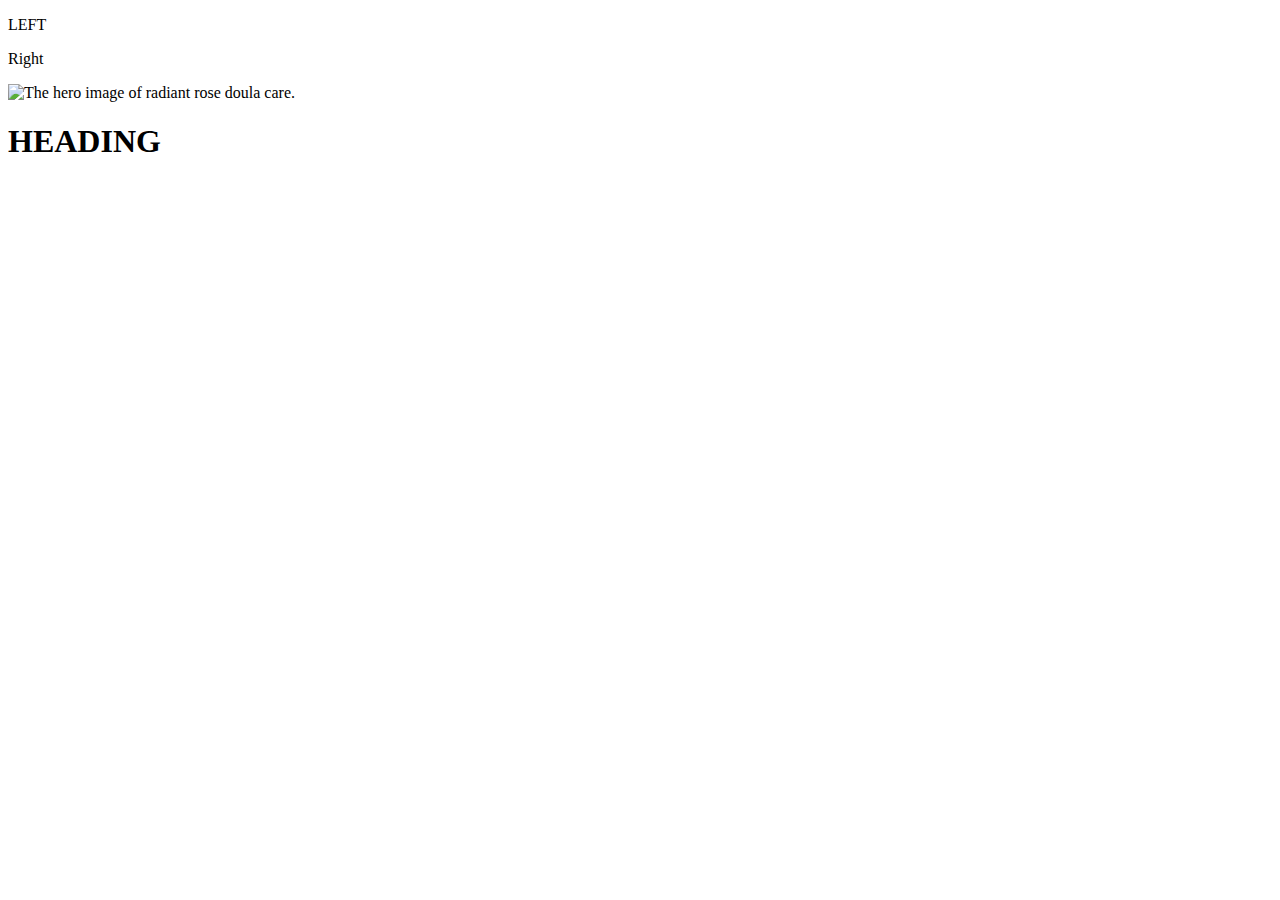
==== index.html @ bd2d9146 "Create all side html pages" ====
<!DOCTYPE html>
<html lang="en">
  <head>
    <meta charset="utf-8">
    <title>Radiant Rose Doula Care</title>
    <link rel="stylesheet" href="style.css">
  </head>
  <body>

    <div class="header">
      <p id="left-head">LEFT</p>
      <p id="Right-head">Right</p>
    </div>
    <div class="hero">
      <img src="" alt="The hero image of radiant rose doula care.">
      <h1 id="heading">HEADING</h1>
    </div>


    <script src="script.js"></script>
  </body>
</html>
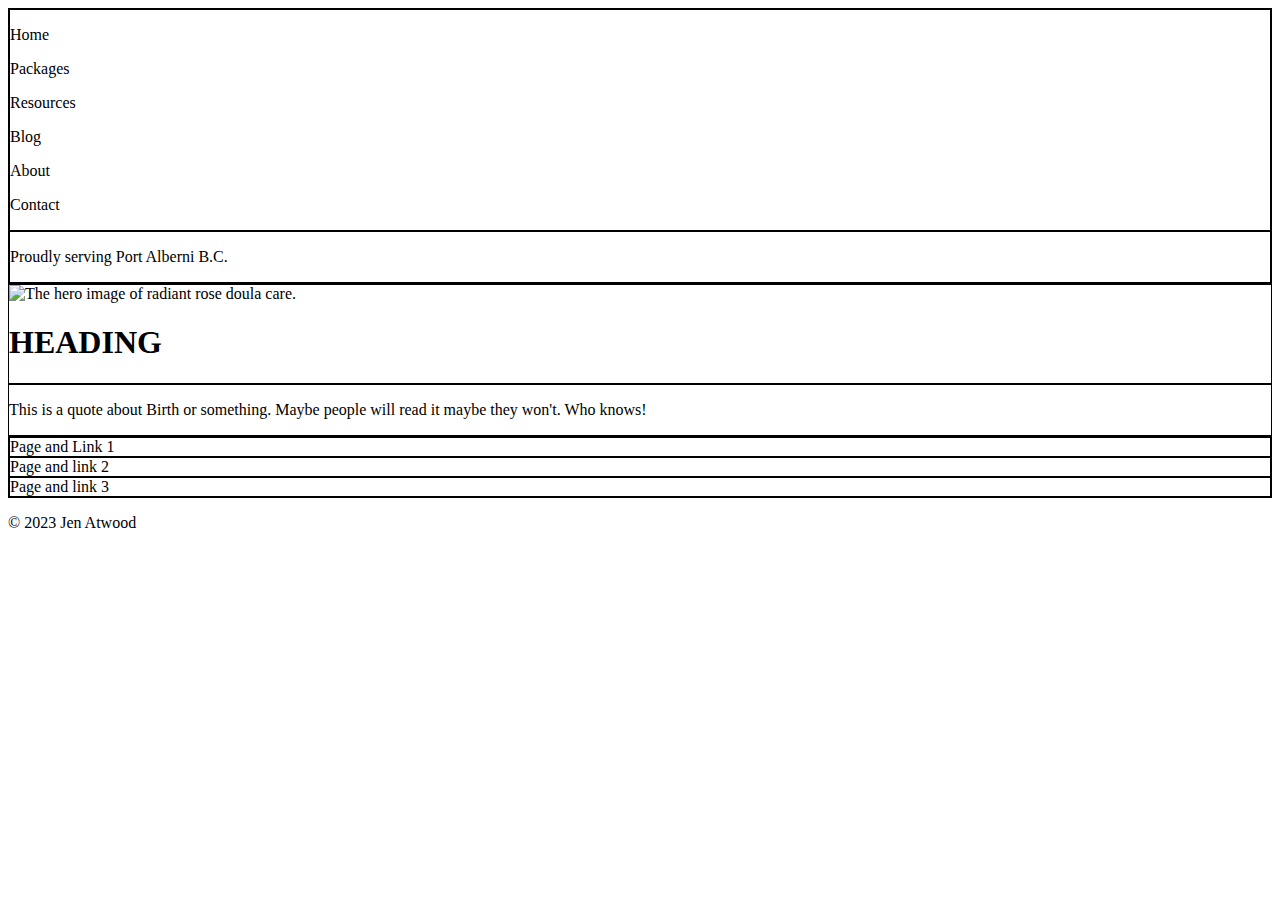
==== commit 30af2df5: "Create index page element layout Create boilerplate for other htmls" ====
--- a/index.html
+++ b/index.html
@@ -6,17 +6,49 @@
     <link rel="stylesheet" href="style.css">
   </head>
   <body>
+    
+    <!-- Header -->
+    <div class="header">
+      <div class="linkHead">
+        <p id="Home">Home</p>
+        <p id="">Packages</p>
+        <p id="">Resources</p>
+        <p id="">Blog</p>
+        <p id="">About</p>
+        <p id="">Contact</p>
+      </div>
+      <div class="captionHead">
+        <p id="caption">Proudly serving Port Alberni B.C.</p>
+      </div>
+    </div>
 
-    <div class="header">
-      <p id="left-head">LEFT</p>
-      <p id="Right-head">Right</p>
-    </div>
+
+    <!-- Hero -->
     <div class="hero">
       <img src="" alt="The hero image of radiant rose doula care.">
       <h1 id="heading">HEADING</h1>
     </div>
 
+    <!-- Quote Section -->
+    <div class="quote-area">
+      <p id="quote">
+        This is a quote about Birth or something. Maybe people will read it maybe they won't. Who knows! 
+      </p>
+    </div>
 
+    <!-- Feature Page Link Boxes -->
+    <div class="feature-boxes">
+      <div class="box1">Page and Link 1</div>
+      <div class="box2">Page and link 2</div>
+      <div class="box3">Page and link 3</div>
+    </div>
+
+
+
+    <!-- Footer -->
+    <footer id="footer">
+      <p>&#169 2023 Jen Atwood</p>
+    </footer>
     <script src="script.js"></script>
   </body>
 </html>--- a/style.css
+++ b/style.css
@@ -0,0 +1,13 @@
+/* Global Styles */
+
+div {
+  border: 1px solid black;
+}
+
+
+
+
+
+
+
+/* index.html styles */
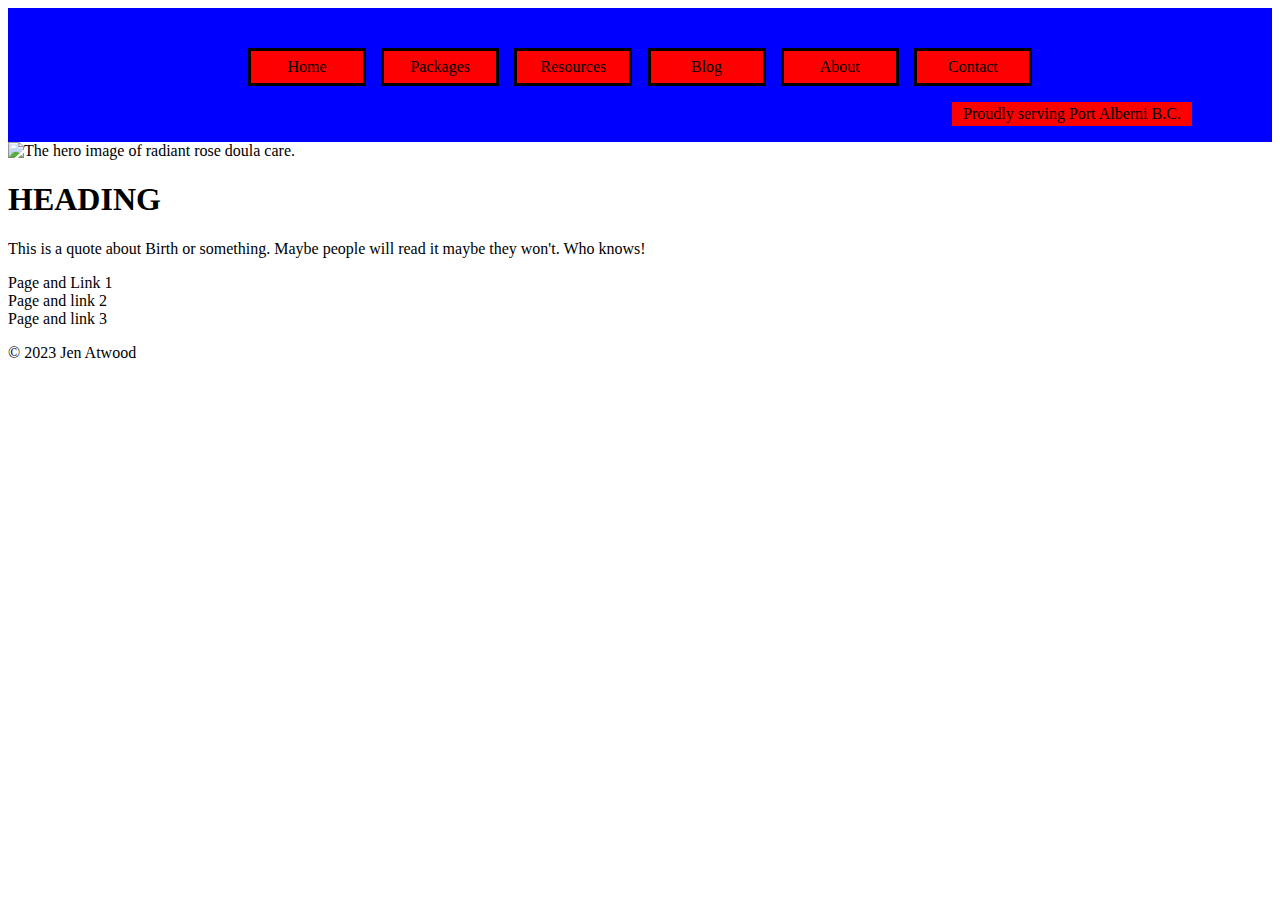
==== commit d76806fd: "Create gloabl css for header contents" ====
--- a/index.html
+++ b/index.html
@@ -9,15 +9,15 @@
     
     <!-- Header -->
     <div class="header">
-      <div class="linkHead">
-        <p id="Home">Home</p>
-        <p id="">Packages</p>
-        <p id="">Resources</p>
-        <p id="">Blog</p>
-        <p id="">About</p>
-        <p id="">Contact</p>
+      <div class="link-head">
+        <p class="link-b">Home</p>
+        <p class="link-b">Packages</p>
+        <p class="link-b">Resources</p>
+        <p class="link-b">Blog</p>
+        <p class="link-b">About</p>
+        <p class="link-b">Contact</p>
       </div>
-      <div class="captionHead">
+      <div class="caption-head">
         <p id="caption">Proudly serving Port Alberni B.C.</p>
       </div>
     </div>
--- a/style.css
+++ b/style.css
@@ -1,13 +1,52 @@
 /* Global Styles */
 
 div {
-  border: 1px solid black;
+  /* border: 1px solid black; */
+}
+
+.header{
+  display: flex;
+  flex-direction: column;
+  background-color: blue;
+}
+
+.link-head {
+  /* position: absolute; */
+  display: flex;
+  justify-content: space-between;
+  align-items: center;
+  padding-left: 15rem;
+  padding-right: 15rem;
+  margin-bottom: -1rem;
+  margin-top: 1.5rem;
+}
+
+.link-b {
+  display: flex;
+  justify-content: center;
+  align-items: center;
+  background-color: red;
+  height: 2rem;
+  width: 7rem;
+  border: 3px solid black;
+}
+
+.caption-head {
+  display: flex;
+  justify-content: flex-end;
+  align-items: center;
+  margin-right: 5rem;
+}
+
+#caption {
+  display: flex;
+  align-items: center;
+  justify-content: center;
+  background-color: red;
+  width: 15rem;
+  height: 1.5rem;
 }
 
 
 
-
-
-
-
 /* index.html styles */
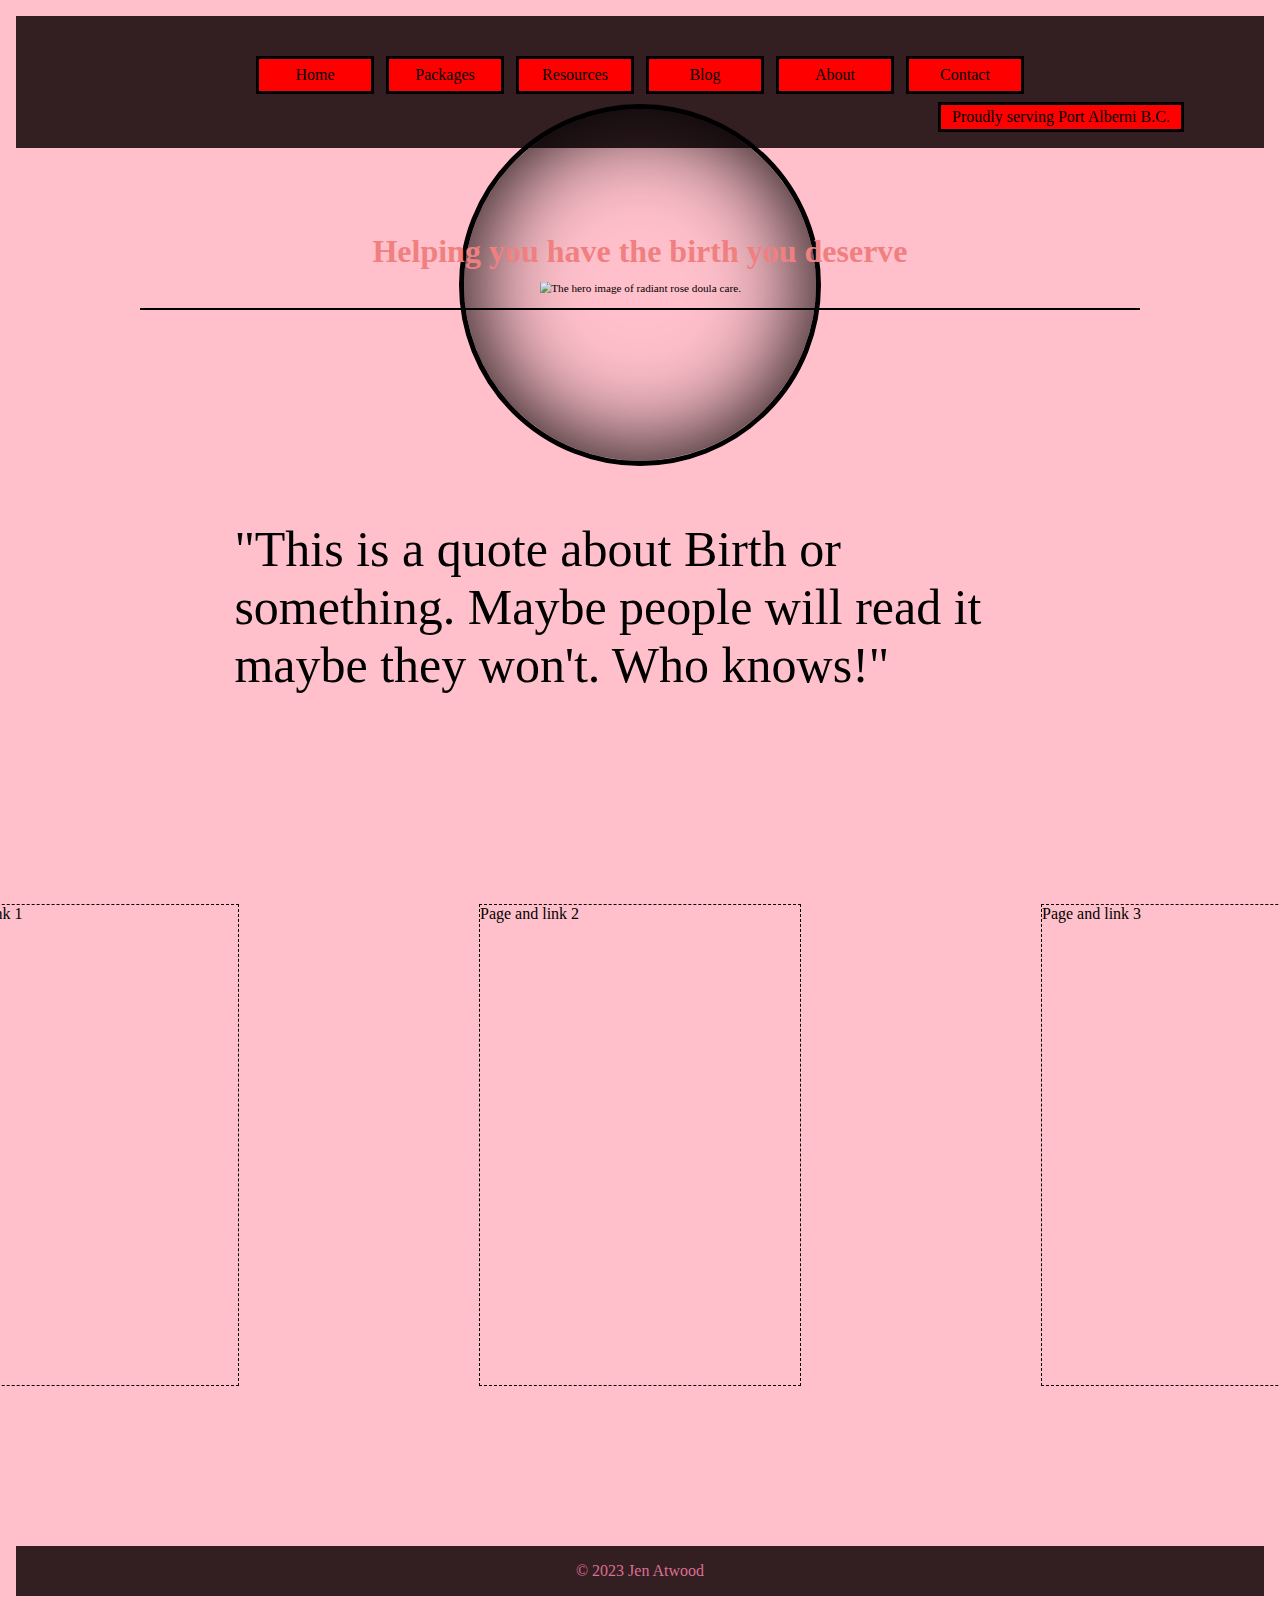
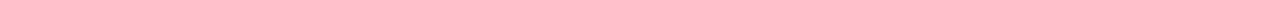
==== commit 55977359: "Create basic homepage layout and style set up" ====
--- a/index.html
+++ b/index.html
@@ -7,48 +7,44 @@
   </head>
   <body>
     
-    <!-- Header -->
-    <div class="header">
-      <div class="link-head">
-        <p class="link-b">Home</p>
-        <p class="link-b">Packages</p>
-        <p class="link-b">Resources</p>
-        <p class="link-b">Blog</p>
-        <p class="link-b">About</p>
-        <p class="link-b">Contact</p>
+    <div class="page-content">
+      <!-- Header -->
+      <div class="header">
+        <div class="link-head">
+          <p class="link-b">Home</p>
+          <p class="link-b">Packages</p>
+          <p class="link-b">Resources</p>
+          <p class="link-b">Blog</p>
+          <p class="link-b">About</p>
+          <p class="link-b">Contact</p>
+        </div>
+        <div class="caption-head">
+          <p id="caption">Proudly serving Port Alberni B.C.</p>
+        </div>
       </div>
-      <div class="caption-head">
-        <p id="caption">Proudly serving Port Alberni B.C.</p>
+      <!-- Hero -->
+      <div class="hero">
+        <img src="doulawebsiteinfo/Crop image project.png" class="logo-img" alt="The hero image of radiant rose doula care.">
+        <h1 id="heading">Helping you have the birth you deserve</h1>
+        <div class="crop-circle"></div>
       </div>
+      <!-- Quote Section -->
+      <div class="quote-area">
+        <p id="quote">
+          "This is a quote about Birth or something. Maybe people will read it maybe they won't. Who knows!"
+        </p>
+      </div>
+      <!-- Feature Page Link Boxes -->
+      <div class="feature-boxes">
+        <div class="box1">Page and Link 1</div>
+        <div class="box2">Page and link 2</div>
+        <div class="box3">Page and link 3</div>
+      </div>
+      <!-- Footer -->
+      <footer id="footer">
+        <p id="footer-content">&#169 2023 Jen Atwood</p>
+      </footer>
     </div>
-
-
-    <!-- Hero -->
-    <div class="hero">
-      <img src="" alt="The hero image of radiant rose doula care.">
-      <h1 id="heading">HEADING</h1>
-    </div>
-
-    <!-- Quote Section -->
-    <div class="quote-area">
-      <p id="quote">
-        This is a quote about Birth or something. Maybe people will read it maybe they won't. Who knows! 
-      </p>
-    </div>
-
-    <!-- Feature Page Link Boxes -->
-    <div class="feature-boxes">
-      <div class="box1">Page and Link 1</div>
-      <div class="box2">Page and link 2</div>
-      <div class="box3">Page and link 3</div>
-    </div>
-
-
-
-    <!-- Footer -->
-    <footer id="footer">
-      <p>&#169 2023 Jen Atwood</p>
-    </footer>
     <script src="script.js"></script>
   </body>
 </html>--- a/style.css
+++ b/style.css
@@ -1,13 +1,28 @@
 /* Global Styles */
+body {
+  /* border: 1px solid black; */
+  background-color: pink;
+  margin: 1rem;
+}
 
 div {
   /* border: 1px solid black; */
 }
 
-.header{
+.page-content {
   display: flex;
   flex-direction: column;
-  background-color: blue;
+  justify-content: center;
+  align-items: center;
+}
+
+.header{
+  margin-top: 0;
+  display: flex;
+  flex-direction: column;
+  background-color: rgb(51, 30, 33);
+  flex-shrink: 0;
+  width: 100%;
 }
 
 .link-head {
@@ -17,7 +32,7 @@
   align-items: center;
   padding-left: 15rem;
   padding-right: 15rem;
-  margin-bottom: -1rem;
+  margin-bottom: -1.5rem;
   margin-top: 1.5rem;
 }
 
@@ -45,8 +60,117 @@
   background-color: red;
   width: 15rem;
   height: 1.5rem;
+  border: 3px solid black;
 }
 
 
 
 /* index.html styles */
+
+.hero {
+  margin-top: 10rem;
+  border: 1px solid black;
+  width: 80%;
+  display: flex;
+  flex-direction: column;
+  justify-content: center;
+  align-items: center;
+  background-color: black;
+}
+
+.logo-img {
+  /* border: 1px solid black; */
+  /* border-radius: 50%; */
+  scale: 70%;
+  z-index: 1;
+  margin-top: -3rem;
+}
+
+.crop-circle {
+  position: absolute;
+  border: 5px solid black;
+  width: 22rem;
+  height: 22rem;
+  border-radius: 50%;
+  box-shadow: 0px 0px 100px inset rgb(0, 0, 0);
+  z-index: 1;
+  margin-top: -3rem;
+
+}
+
+#heading{
+  margin-top: -4rem;
+  color: lightcoral;
+  z-index: 3;
+  /* width: 12em; */
+  /* border: 1px solid black; */
+  /* box-shadow: 0 0 100px inset black; */
+}
+
+/* Quote Section */
+
+.quote-area {
+  margin-top: 10rem;
+  display: flex;
+  justify-content: center;
+  align-items: center;
+  width: 65%;
+}
+
+#quote {
+  width: 18em;
+  font-size: 50px;
+}
+
+/* Feature Links */
+
+.feature-boxes{
+  margin-top: 10rem;
+  display: flex;
+  justify-content: space-between;
+  align-items: center;
+  gap: 15rem;
+}
+
+.box1 {
+  width: 20rem;
+  aspect-ratio: 1/1.5;
+
+  border-style:dashed;
+  border-width: 1px;
+  border-color: black;
+}
+
+.box2 {
+  width: 20rem;
+  aspect-ratio: 1/1.5;
+
+  border-style:dashed;
+  border-width: 1px;
+  border-color: black;
+}
+
+.box3 {
+  width: 20rem;
+  aspect-ratio: 1/1.5;
+
+  border-style:dashed;
+  border-width: 1px;
+  border-color: black;
+}
+
+
+/* Footer */
+
+#footer {
+  margin-top: 10rem;
+  width: 100%;
+  background-color: rgb(51, 30, 33);
+  display: flex;
+  justify-content: center;
+  align-items: center;
+}
+
+#footer-content {
+  color: palevioletred;
+}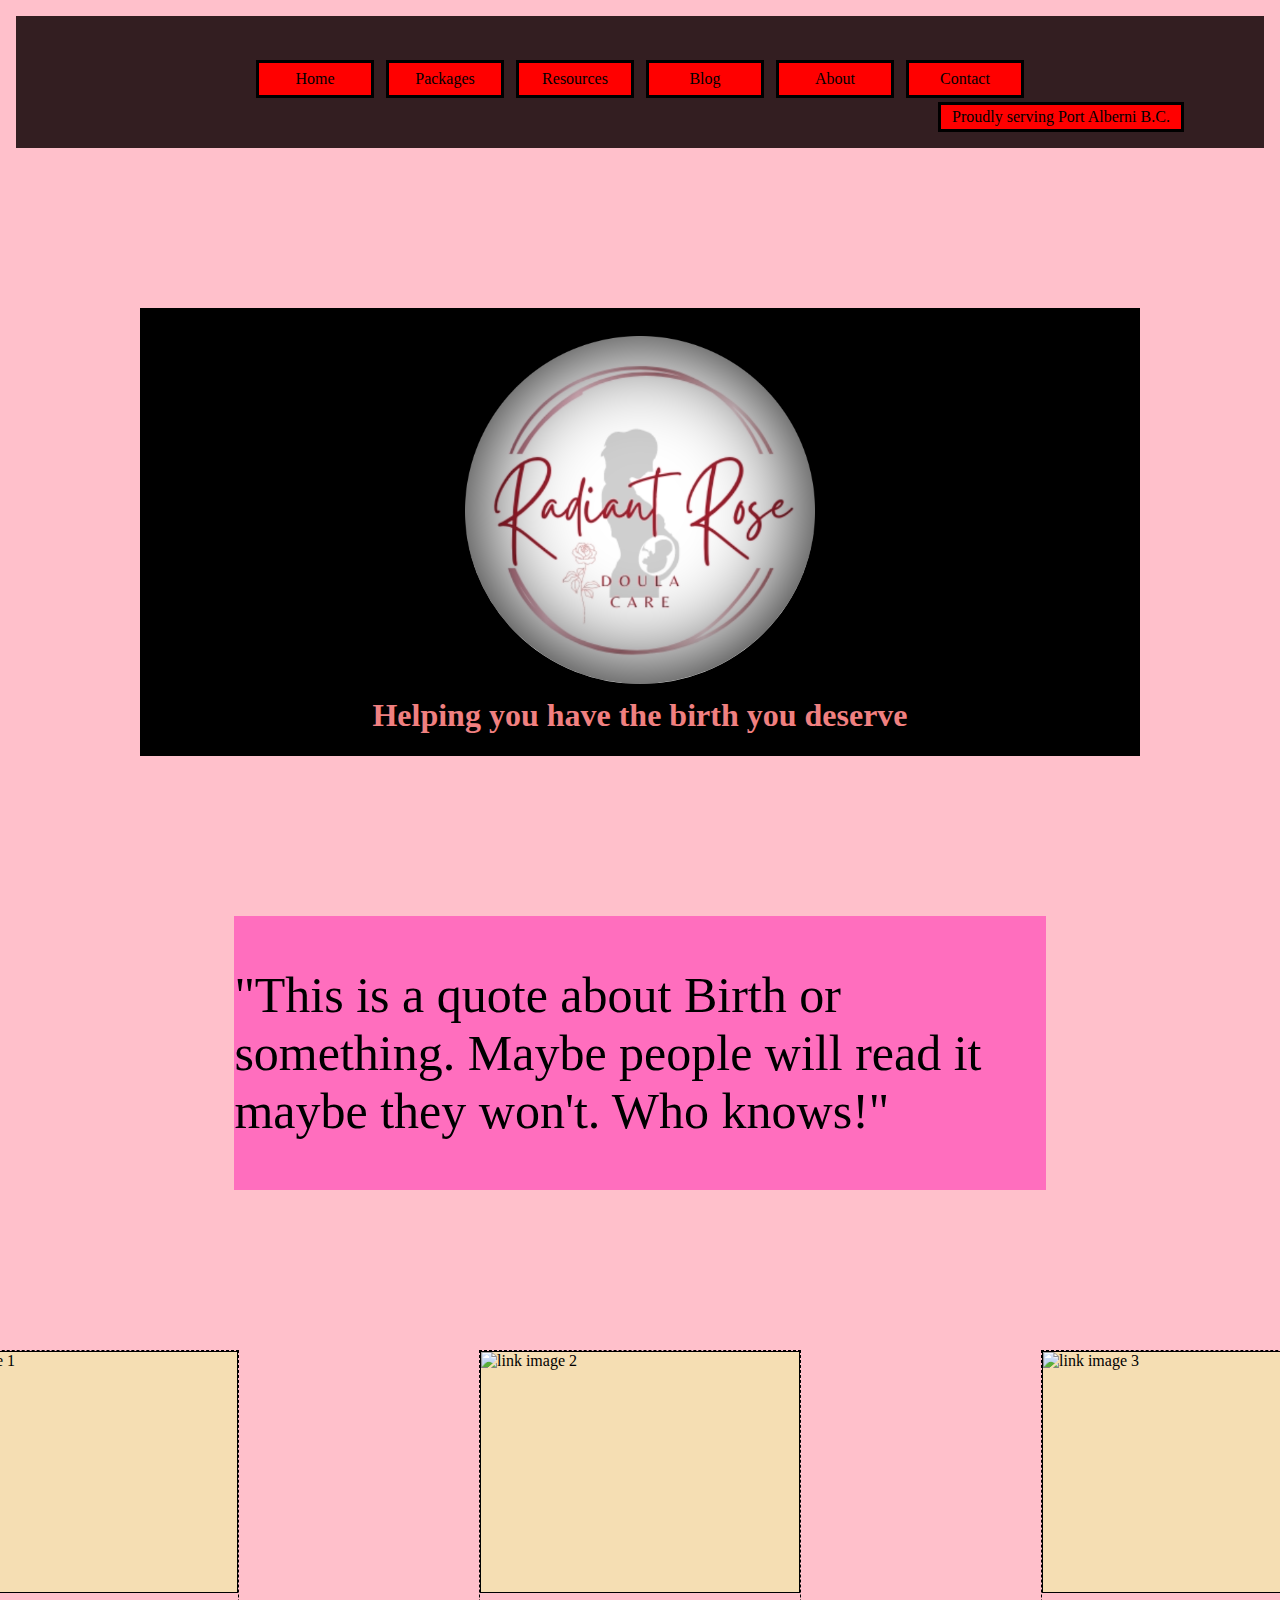
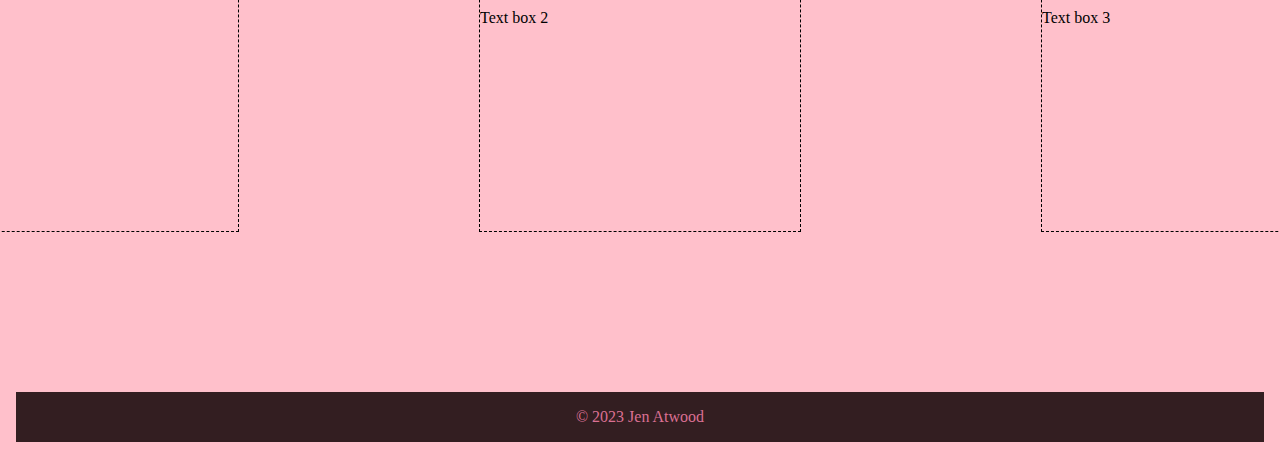
==== commit aeb4eaf6: "Ajust image links section on html" ====
--- a/index.html
+++ b/index.html
@@ -11,12 +11,12 @@
       <!-- Header -->
       <div class="header">
         <div class="link-head">
-          <p class="link-b">Home</p>
-          <p class="link-b">Packages</p>
-          <p class="link-b">Resources</p>
-          <p class="link-b">Blog</p>
-          <p class="link-b">About</p>
-          <p class="link-b">Contact</p>
+          <a class="link-b">Home</a>
+          <a class="link-b">Packages</a>
+          <a class="link-b">Resources</a>
+          <a class="link-b">Blog</a>
+          <a class="link-b">About</a>
+          <a class="link-b">Contact</a>
         </div>
         <div class="caption-head">
           <p id="caption">Proudly serving Port Alberni B.C.</p>
@@ -36,9 +36,18 @@
       </div>
       <!-- Feature Page Link Boxes -->
       <div class="feature-boxes">
-        <div class="box1">Page and Link 1</div>
-        <div class="box2">Page and link 2</div>
-        <div class="box3">Page and link 3</div>
+        <div class="box1 linkbox">
+          <img src="" alt="link image 1">
+          <p>Text box 1</p>
+        </div>
+        <div class="box2 linkbox">
+          <img src="" alt="link image 2"">
+          <p>Text box 2</p>
+        </div>
+        <div class="box3 linkbox">
+          <img src="" alt="link image 3"">
+          <p>Text box 3</p>
+        </div>
       </div>
       <!-- Footer -->
       <footer id="footer">
--- a/style.css
+++ b/style.css
@@ -32,8 +32,8 @@
   align-items: center;
   padding-left: 15rem;
   padding-right: 15rem;
-  margin-bottom: -1.5rem;
-  margin-top: 1.5rem;
+  margin-bottom: -0.75rem;
+  margin-top: 2.75rem;
 }
 
 .link-b {
@@ -115,6 +115,7 @@
   justify-content: center;
   align-items: center;
   width: 65%;
+  background-color: rgb(255, 110, 190);
 }
 
 #quote {
@@ -159,6 +160,16 @@
   border-color: black;
 }
 
+.linkbox {
+  display: flex;
+  flex-direction: column;
+}
+
+.linkbox img {
+  height: 15rem;
+  border: 1px solid black;
+  background-color: wheat;
+}
 
 /* Footer */
 
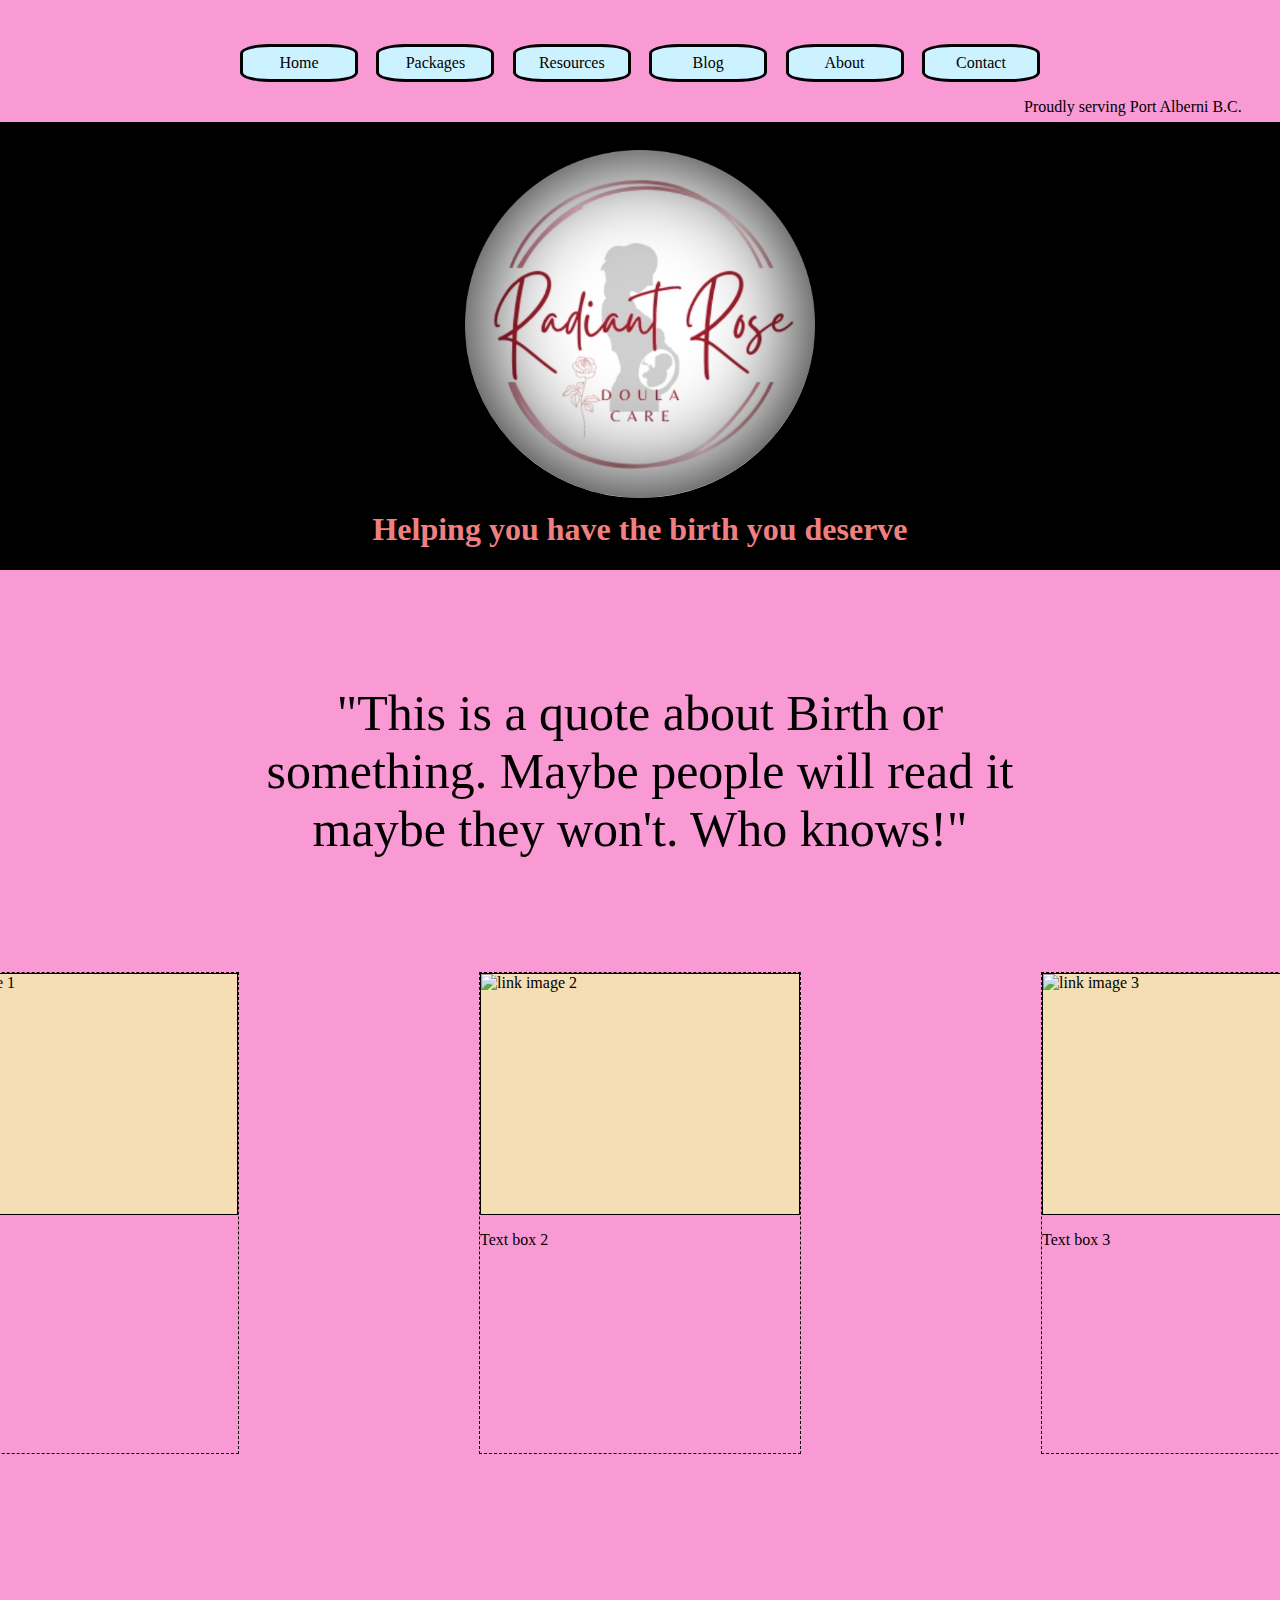
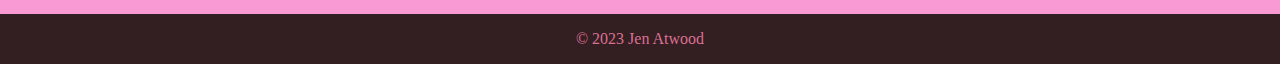
==== commit b2f9547f: "Styled first draft of the homepage layout" ====
--- a/index.html
+++ b/index.html
@@ -11,12 +11,12 @@
       <!-- Header -->
       <div class="header">
         <div class="link-head">
-          <a class="link-b">Home</a>
-          <a class="link-b">Packages</a>
-          <a class="link-b">Resources</a>
-          <a class="link-b">Blog</a>
-          <a class="link-b">About</a>
-          <a class="link-b">Contact</a>
+          <a class="link-b" href="index.html">Home</a>
+          <a class="link-b" href="packages.html">Packages</a>
+          <a class="link-b" href="resources.html">Resources</a>
+          <a class="link-b" href="blog.html">Blog</a>
+          <a class="link-b" href="about.html">About</a>
+          <a class="link-b" href="contact.html">Contact</a>
         </div>
         <div class="caption-head">
           <p id="caption">Proudly serving Port Alberni B.C.</p>
--- a/style.css
+++ b/style.css
@@ -1,8 +1,10 @@
 /* Global Styles */
 body {
   /* border: 1px solid black; */
-  background-color: pink;
-  margin: 1rem;
+  background-color: rgb(250, 154, 213);
+  margin: 0rem;
+  /* margin-top: 1; */
+  /* margin-bottom: 1; */
 }
 
 div {
@@ -20,7 +22,7 @@
   margin-top: 0;
   display: flex;
   flex-direction: column;
-  background-color: rgb(51, 30, 33);
+  background-color: rgb(250, 154, 213);
   flex-shrink: 0;
   width: 100%;
 }
@@ -32,7 +34,7 @@
   align-items: center;
   padding-left: 15rem;
   padding-right: 15rem;
-  margin-bottom: -0.75rem;
+  margin-bottom: 1rem;
   margin-top: 2.75rem;
 }
 
@@ -40,27 +42,30 @@
   display: flex;
   justify-content: center;
   align-items: center;
-  background-color: red;
+  background-color: rgb(205, 242, 255);
   height: 2rem;
   width: 7rem;
   border: 3px solid black;
+  text-decoration: none;
+  color: black;
+  border-radius: 25%;
 }
 
 .caption-head {
   display: flex;
   justify-content: flex-end;
-  align-items: center;
-  margin-right: 5rem;
+  margin-right: 1rem;
 }
 
 #caption {
   display: flex;
-  align-items: center;
-  justify-content: center;
-  background-color: red;
+  align-items: baseline;
+  justify-content: baseline;
+  /* background-color: red; */
   width: 15rem;
   height: 1.5rem;
-  border: 3px solid black;
+  margin: 0;
+  /* border: 3px solid black; */
 }
 
 
@@ -68,9 +73,9 @@
 /* index.html styles */
 
 .hero {
-  margin-top: 10rem;
+  margin-top: 0rem;
   border: 1px solid black;
-  width: 80%;
+  width: 100%;
   display: flex;
   flex-direction: column;
   justify-content: center;
@@ -110,23 +115,23 @@
 /* Quote Section */
 
 .quote-area {
-  margin-top: 10rem;
+  margin-top: 4rem;
   display: flex;
   justify-content: center;
   align-items: center;
   width: 65%;
-  background-color: rgb(255, 110, 190);
 }
 
 #quote {
   width: 18em;
   font-size: 50px;
+  text-align: center;
 }
 
 /* Feature Links */
 
 .feature-boxes{
-  margin-top: 10rem;
+  margin-top: 4rem;
   display: flex;
   justify-content: space-between;
   align-items: center;
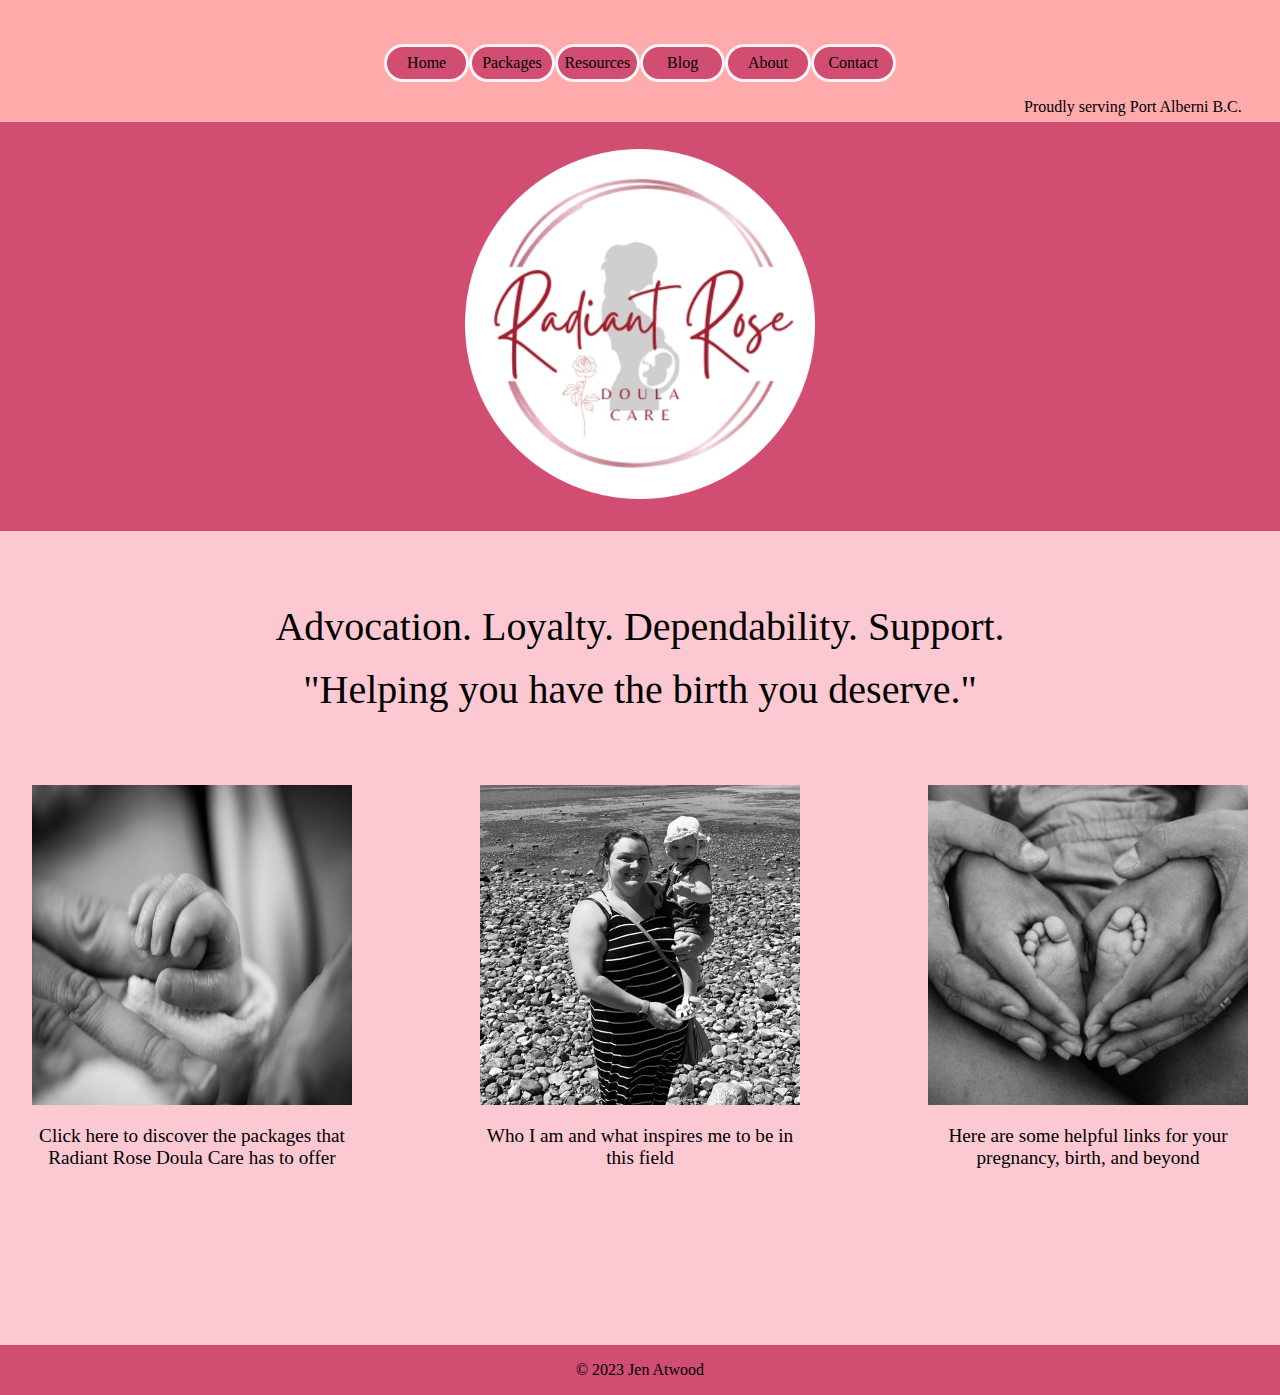
==== commit df32e8cb: "Massive styleing upgrade with client" ====
--- a/index.html
+++ b/index.html
@@ -25,29 +25,28 @@
       <!-- Hero -->
       <div class="hero">
         <img src="doulawebsiteinfo/Crop image project.png" class="logo-img" alt="The hero image of radiant rose doula care.">
-        <h1 id="heading">Helping you have the birth you deserve</h1>
+        <h1 id="heading"></h1>
         <div class="crop-circle"></div>
       </div>
       <!-- Quote Section -->
       <div class="quote-area">
-        <p id="quote">
-          "This is a quote about Birth or something. Maybe people will read it maybe they won't. Who knows!"
-        </p>
+        <p class="quote">Advocation. Loyalty. Dependability. Support.</p>
+        <p class="quote">"Helping you have the birth you deserve."</p>
       </div>
       <!-- Feature Page Link Boxes -->
       <div class="feature-boxes">
-        <div class="box1 linkbox">
-          <img src="" alt="link image 1">
-          <p>Text box 1</p>
-        </div>
-        <div class="box2 linkbox">
-          <img src="" alt="link image 2"">
-          <p>Text box 2</p>
-        </div>
-        <div class="box3 linkbox">
-          <img src="" alt="link image 3"">
-          <p>Text box 3</p>
-        </div>
+        <a href="packages.html" class="box1 linkbox">
+          <img src="images/packages-pixabay-208189.jpg" alt="link image 1">
+          <p>Click here to discover the packages that Radiant Rose Doula Care has to offer</p>
+        </a>
+        <a href="about.html" class="box2 linkbox">
+          <img src="images/IMG_0940.jpg" alt="about the doula"">
+          <p>Who I am and what inspires me to be in this field</p>
+        </a>
+        <a href="resources.html" class="box3 linkbox">
+          <img src="images/resources-alexandro-david-1912359.jpg" alt="link image 3"">
+          <p>Here are some helpful links for your pregnancy, birth, and beyond</p>
+        </a>
       </div>
       <!-- Footer -->
       <footer id="footer">
--- a/style.css
+++ b/style.css
@@ -1,8 +1,9 @@
 /* Global Styles */
 body {
   /* border: 1px solid black; */
-  background-color: rgb(250, 154, 213);
+  background-color: #FCC8D1;
   margin: 0rem;
+  /* overflow-x: hidden; */
   /* margin-top: 1; */
   /* margin-bottom: 1; */
 }
@@ -22,7 +23,7 @@
   margin-top: 0;
   display: flex;
   flex-direction: column;
-  background-color: rgb(250, 154, 213);
+  background-color: #FFABAB;
   flex-shrink: 0;
   width: 100%;
 }
@@ -32,8 +33,8 @@
   display: flex;
   justify-content: space-between;
   align-items: center;
-  padding-left: 15rem;
-  padding-right: 15rem;
+  padding-left: 24rem;
+  padding-right: 24rem;
   margin-bottom: 1rem;
   margin-top: 2.75rem;
 }
@@ -42,13 +43,13 @@
   display: flex;
   justify-content: center;
   align-items: center;
-  background-color: rgb(205, 242, 255);
+  background-color: #D14D72;
   height: 2rem;
   width: 7rem;
-  border: 3px solid black;
+  border: 3px solid #FEF2F4;
   text-decoration: none;
   color: black;
-  border-radius: 25%;
+  border-radius: 25px;
 }
 
 .caption-head {
@@ -74,13 +75,13 @@
 
 .hero {
   margin-top: 0rem;
-  border: 1px solid black;
-  width: 100%;
-  display: flex;
-  flex-direction: column;
-  justify-content: center;
-  align-items: center;
-  background-color: black;
+  /* border: 1px solid black; */
+  width: 100%;
+  display: flex;
+  flex-direction: column;
+  justify-content: center;
+  align-items: center;
+  background-color: #D14D72;
 }
 
 .logo-img {
@@ -93,11 +94,11 @@
 
 .crop-circle {
   position: absolute;
-  border: 5px solid black;
+  /* border: 5px solid black; */
   width: 22rem;
   height: 22rem;
   border-radius: 50%;
-  box-shadow: 0px 0px 100px inset rgb(0, 0, 0);
+  /* box-shadow: 0px 0px 100px inset rgb(0, 0, 0); */
   z-index: 1;
   margin-top: -3rem;
 
@@ -105,7 +106,7 @@
 
 #heading{
   margin-top: -4rem;
-  color: lightcoral;
+  /* color: lightcoral; */
   z-index: 3;
   /* width: 12em; */
   /* border: 1px solid black; */
@@ -119,13 +120,15 @@
   display: flex;
   justify-content: center;
   align-items: center;
+  flex-direction: column;
   width: 65%;
 }
 
-#quote {
-  width: 18em;
-  font-size: 50px;
+.quote {
+  width: 22em;
+  font-size: 2.5rem;
   text-align: center;
+  margin: 0.5rem;
 }
 
 /* Feature Links */
@@ -135,58 +138,223 @@
   display: flex;
   justify-content: space-between;
   align-items: center;
-  gap: 15rem;
+  gap: 8rem;
 }
 
 .box1 {
   width: 20rem;
   aspect-ratio: 1/1.5;
-
-  border-style:dashed;
-  border-width: 1px;
-  border-color: black;
 }
 
 .box2 {
   width: 20rem;
   aspect-ratio: 1/1.5;
-
-  border-style:dashed;
-  border-width: 1px;
-  border-color: black;
 }
 
 .box3 {
   width: 20rem;
   aspect-ratio: 1/1.5;
-
-  border-style:dashed;
-  border-width: 1px;
-  border-color: black;
 }
 
 .linkbox {
   display: flex;
   flex-direction: column;
+  text-align: center;
+  font-size: 1.2rem;
+  text-decoration: none;
+  color: black;
 }
 
 .linkbox img {
-  height: 15rem;
-  border: 1px solid black;
-  background-color: wheat;
+  height: 20rem;
+  width: 20rem;
+  /* border: 1px solid black; */
+  /* background-color: wheat; */
 }
 
 /* Footer */
 
 #footer {
-  margin-top: 10rem;
-  width: 100%;
-  background-color: rgb(51, 30, 33);
+  margin-top: 5rem;
+  width: 100%;
+  background-color: #D14D72;
   display: flex;
   justify-content: center;
   align-items: center;
 }
 
 #footer-content {
-  color: palevioletred;
+  /* color: palevioletred; */
+}
+
+
+
+
+
+
+
+/* Packages HTML */
+
+#pkg-hero {
+  display: flex;
+  width: 100%;
+  /* border: 1px solid black; */
+  background-color: lightgray;
+}
+
+#pkg-heroLeft {
+  /* border: 1px solid black; */
+  width: 33%;
+  margin-bottom: 20rem;
+}
+
+#pkg-header {
+  display: flex;
+  align-items: center;
+  justify-content: center;
+  /* border: 1px solid black; */
+  width: 34%;
+  font-size: 46px;
+}
+
+#pkg-contactLink {
+  display: flex;
+  justify-content: center;
+  align-items: center;
+  /* border: 1px solid black; */
+  width: 33%;
+  font-size: 26px;
+  text-decoration: none;
+  color: black;
+  
+}
+
+#pkg-contactLink:hover {
+  background-color: beige;
+  font-weight: 900;
+}
+
+
+
+.package-body {
+  display: flex;
+  flex-direction: column;
+  background-color: rgb(189, 189, 189);
+  /* height: 100%; */
+  width: 100%;
+  align-items: center;
+  padding: 5rem;
+  gap: 5rem;
+}
+
+.package-content {
+  height: 18rem;
+  width: 60%;
+  /* border: 1px solid black; */
+}
+
+#pkg-1 {
+  display: flex;
+  align-items: center;
+  padding-left: 10rem;
+  background-color: rgb(146, 189, 189);
+}
+
+#pkg-2 {
+  display: flex;
+  align-items: center;
+  justify-content: end;
+  padding-right: 10rem;
+  background-color: rgb(166, 184, 184);
+}
+
+#pkg-3 {
+  display: flex;
+  align-items: center;
+  padding-left: 10rem;
+  background-color: rgb(146, 189, 189);
+}
+
+#pkg-4 {
+  display: flex;
+  align-items: center;
+  justify-content: end;
+  padding-right: 10rem;
+  background-color: rgb(166, 184, 184);
+}
+
+.package-text {
+  width: 27em;
+}
+
+.pkg-body {
+  background-color: lightgray;
+}
+
+
+
+/* Contact Page */
+
+#contact-body {
+  display: flex;
+  flex-direction: column;
+  align-items: center;
+  background-color: #D14D72;
+  margin: 5rem;
+  margin-top: 3rem;
+  width: 75%;
+  height: 45vh;
+  gap: 2rem;
+  border-radius: 25px;
+  padding: 3rem;
+}
+
+#contact-hero {
+  margin-top: 3rem;
+  width: 30em;
+  text-align: center;
+}
+
+#form-body input {
+  margin: 5px;
+}
+
+#contact-page-logo {
+  /* border: 1px solid black;
+  margin-bottom: 0rem; */
+}
+
+#contact-logo {
+  width: 200px;
+}
+
+.input-b {
+  background-color: #FEF2F4;
+}
+
+
+
+
+/* About Page */
+.about-img-box {
+  display: flex;
+  align-items: center;
+  justify-content: center;
+  margin-top: 3rem;
+}
+
+.about-body img {
+  width: 350px;
+
+}
+
+.about-h {
+  text-align: center;
+}
+
+
+.about-p {
+  width: 50em;
+  font-size: 1.2rem;
+  text-indent: 2em;
 }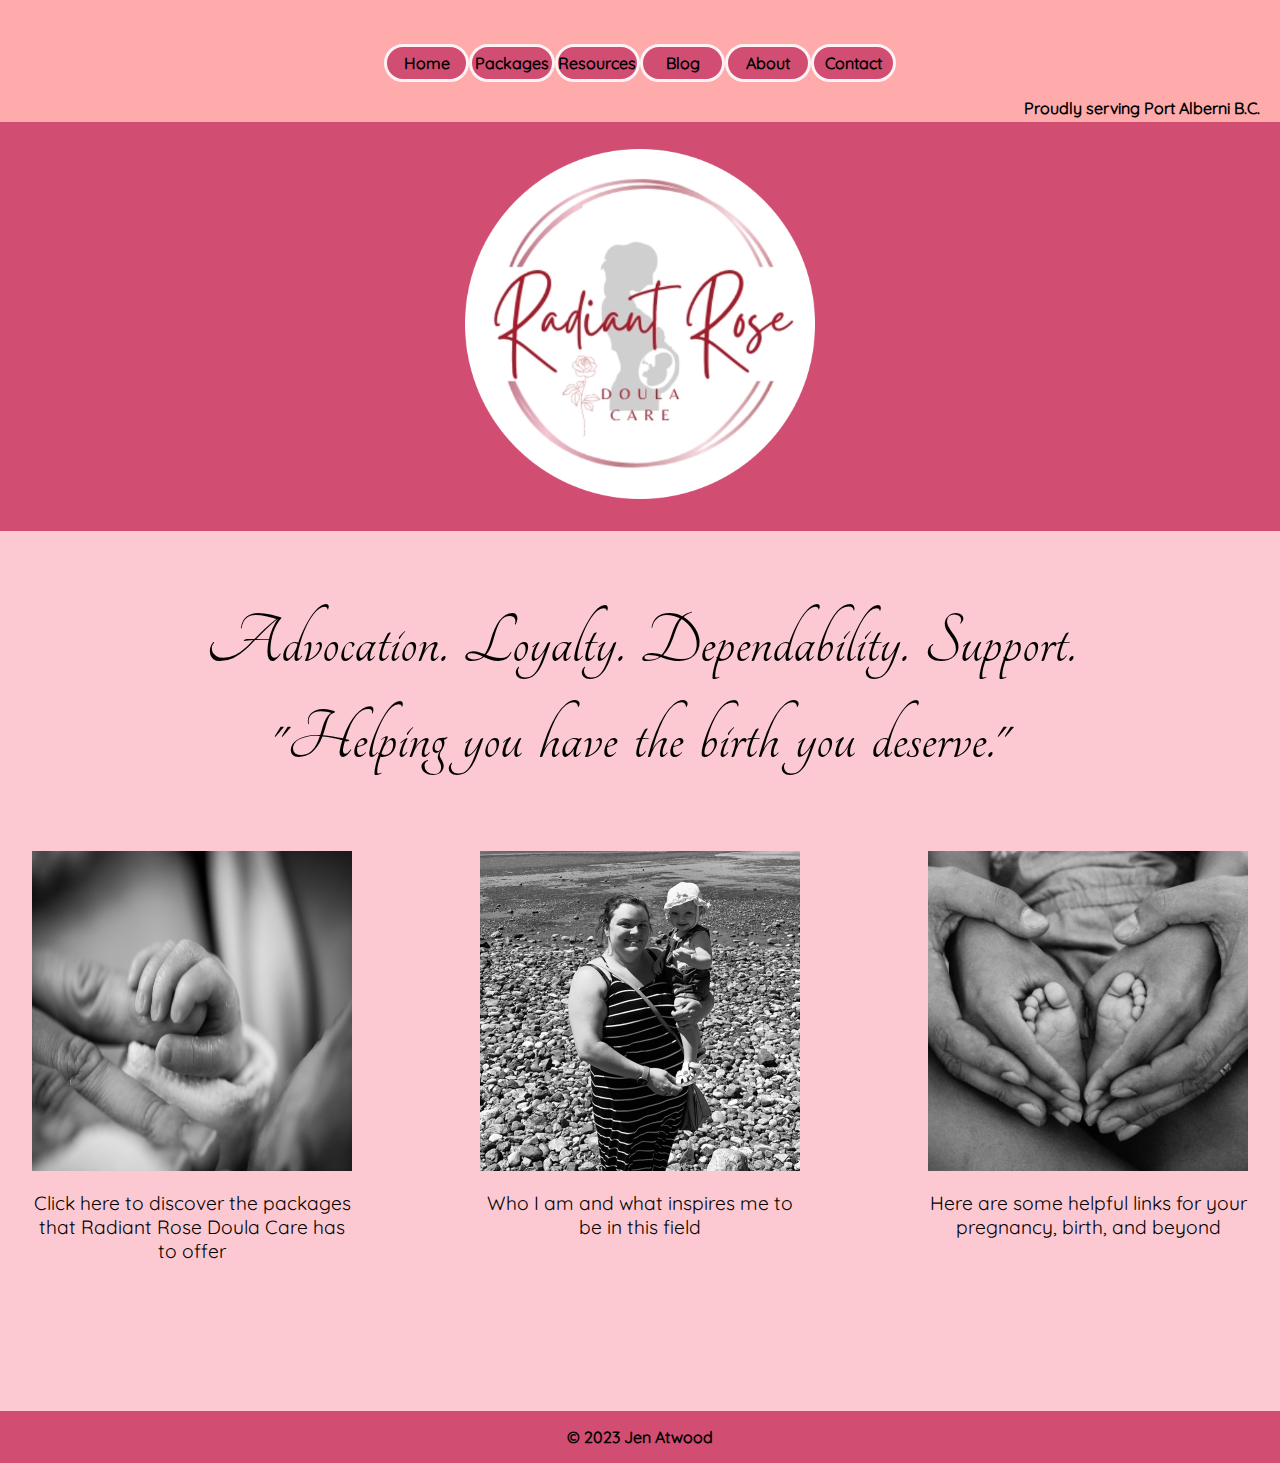
==== commit 9b2f9eed: "Finish styleing and adding content to packages First draft of site complete Need to make mobile read" ====
--- a/index.html
+++ b/index.html
@@ -2,6 +2,7 @@
 <html lang="en">
   <head>
     <meta charset="utf-8">
+    <meta name="viewport" content="width=device-width, initial-scale=1">
     <title>Radiant Rose Doula Care</title>
     <link rel="stylesheet" href="style.css">
   </head>
--- a/style.css
+++ b/style.css
@@ -37,6 +37,8 @@
   padding-right: 24rem;
   margin-bottom: 1rem;
   margin-top: 2.75rem;
+  font-family: quicksand;
+  font-weight: 700;
 }
 
 .link-b {
@@ -66,6 +68,8 @@
   width: 15rem;
   height: 1.5rem;
   margin: 0;
+  font-family: quicksand;
+  font-weight: 900;
   /* border: 3px solid black; */
 }
 
@@ -129,6 +133,9 @@
   font-size: 2.5rem;
   text-align: center;
   margin: 0.5rem;
+  font-family: tangerine;
+  font-size: 75px;
+  word-spacing: 5px;
 }
 
 /* Feature Links */
@@ -163,6 +170,7 @@
   font-size: 1.2rem;
   text-decoration: none;
   color: black;
+  font-family: quicksand;
 }
 
 .linkbox img {
@@ -185,6 +193,8 @@
 
 #footer-content {
   /* color: palevioletred; */
+  font-family: quicksand;
+  font-weight: 700;
 }
 
 
@@ -199,13 +209,14 @@
   display: flex;
   width: 100%;
   /* border: 1px solid black; */
-  background-color: lightgray;
+  font-family: tangerine;
+  background-color: #000000;
 }
 
 #pkg-heroLeft {
   /* border: 1px solid black; */
   width: 33%;
-  margin-bottom: 20rem;
+  /* margin-bottom: 20rem; */
 }
 
 #pkg-header {
@@ -214,7 +225,9 @@
   justify-content: center;
   /* border: 1px solid black; */
   width: 34%;
-  font-size: 46px;
+  font-size: 5rem;
+  color: #FEF2F4;
+  letter-spacing: 2px;
 }
 
 #pkg-contactLink {
@@ -223,15 +236,15 @@
   align-items: center;
   /* border: 1px solid black; */
   width: 33%;
-  font-size: 26px;
+  font-size: 3rem;
   text-decoration: none;
-  color: black;
-  
+  color: #FEF2F4;
 }
 
 #pkg-contactLink:hover {
   background-color: beige;
   font-weight: 900;
+  color: #000000;
 }
 
 
@@ -245,6 +258,8 @@
   align-items: center;
   padding: 5rem;
   gap: 5rem;
+  font-family: quicksand;
+  background-color: #FCC8D1;
 }
 
 .package-content {
@@ -253,43 +268,61 @@
   /* border: 1px solid black; */
 }
 
+.package-body img {
+  height: 80%;
+  margin-left: 5rem;
+  margin-right: 5rem;
+  border-radius: 25px;
+}
+
+.package-body #pkg-4 img {
+  rotate: 90deg;
+  height: 100%;
+  margin-left: 5rem;
+  margin-right: 5rem;
+  border-radius: 25px;
+}
+
 #pkg-1 {
   display: flex;
   align-items: center;
-  padding-left: 10rem;
-  background-color: rgb(146, 189, 189);
+  padding-left: 5rem;
+  background-color: #D14D72;
 }
 
 #pkg-2 {
   display: flex;
   align-items: center;
   justify-content: end;
-  padding-right: 10rem;
-  background-color: rgb(166, 184, 184);
+  padding-right: 5rem;
+  background-color: #FFABAB;
 }
 
 #pkg-3 {
   display: flex;
   align-items: center;
-  padding-left: 10rem;
-  background-color: rgb(146, 189, 189);
+  padding-left: 5rem;
+  background-color: #D14D72;
 }
 
 #pkg-4 {
   display: flex;
   align-items: center;
   justify-content: end;
-  padding-right: 10rem;
-  background-color: rgb(166, 184, 184);
+  padding-right: 5rem;
+  background-color: #FFABAB;
 }
 
 .package-text {
-  width: 27em;
+  width: 40em;
 }
 
 .pkg-body {
-  background-color: lightgray;
-}
+  background-color: #FCC8D1;
+}
+
+
+
 
 
 
@@ -303,7 +336,7 @@
   margin: 5rem;
   margin-top: 3rem;
   width: 75%;
-  height: 45vh;
+  height: 50vh;
   gap: 2rem;
   border-radius: 25px;
   padding: 3rem;
@@ -313,10 +346,16 @@
   margin-top: 3rem;
   width: 30em;
   text-align: center;
+  font-family: quicksand;
 }
 
 #form-body input {
   margin: 5px;
+}
+
+#form-body label {
+  font-family: quicksand;
+  font-size: 1rem;
 }
 
 #contact-page-logo {
@@ -345,11 +384,24 @@
 
 .about-body img {
   width: 350px;
-
+  border-radius: 25px;
+  border: 3px solid black;
+}
+
+.about-body {
+  display: flex;
+  flex-direction: column;
+  justify-content: center;
+  align-items: center;
 }
 
 .about-h {
-  text-align: center;
+  margin-top: 1.5rem;
+  margin-bottom: 1rem;
+  font-family: tangerine;
+  font-size: 3rem;
+  font-weight: 600;
+  letter-spacing: 1px;
 }
 
 
@@ -357,4 +409,127 @@
   width: 50em;
   font-size: 1.2rem;
   text-indent: 2em;
+  font-family: quicksand;
+}
+
+
+/* Blog Page */
+
+.blog-page-full {
+  display: flex;
+  /* gap: 0rem; */
+  height: 100%;
+  width: 80vw;
+  justify-content: space-between;
+}
+
+#side-bar{
+  height: 600px;
+  width: 200px;
+  position: sticky;
+  padding: 2rem;
+  top: 0;
+  float: right;
+  padding-top: 40px;
+  background-color: #FFABAB;
+  line-height: 2;
+  font-family: quicksand;
+}
+
+#side-bar ul li a{
+  /* text-decoration: none; */
+  color: black;
+}
+
+#blog-content {
+  margin-top: 3rem;
+  margin-right: 25%;
+}
+
+#blog-content article {
+  margin-bottom: 7rem;
+}
+
+#blog-content article p{
+  width: 40em;
+  text-indent: 5ch;
+  font-family: quicksand;
+}
+
+#blog-content article h3 {
+  font-family: tangerine;
+  font-size: 2.5rem;
+  letter-spacing: 3px;
+}
+
+#blog-hero {
+  display: flex;
+  justify-content: center;
+  align-items: center;
+  width: 100%;
+  height: 7rem;
+  margin: 0;
+  background-color: #D14D72;
+  font-family: tangerine;
+  font-size: 4rem;
+  font-weight: 400;
+}
+
+/* Resources Page */
+
+.resource-body {
+  display: flex;
+  flex-direction: column;
+}
+
+#res-header {
+  font-weight: 700;
+  font-size: 3.5rem;
+  letter-spacing: 2px;
+  font-family: tangerine;
+}
+
+.resource-body ul {
+  font-family: quicksand;
+}
+
+.resource-body ul p {
+  display: flex;
+  justify-content: flex-start;
+  align-items: center;
+  font-size: 1.50rem;
+  font-weight: 600;
+}
+
+.resource-body ul li a {
+  text-decoration: none;
+  color: #D14D72;
+  font-weight: 600;
+  line-height: 1.5;
+}
+
+
+
+
+
+
+
+/* FONTS / OVERRIDES */
+
+@font-face {
+  font-family: tangerine;
+  src: url(fonts/Tangerine/Tangerine-Regular.ttf) format('truetype');
+}
+
+.font-tang {
+  font-family: tangerine ,sans-serif;
+}
+
+@font-face {
+  font-family: quicksand;
+  src: url(fonts/Quicksand/static/Quicksand-Regular.ttf) format('truetype');
+}
+
+.font-qsand {
+  font-family: quicksand ,sans-serif;
 }